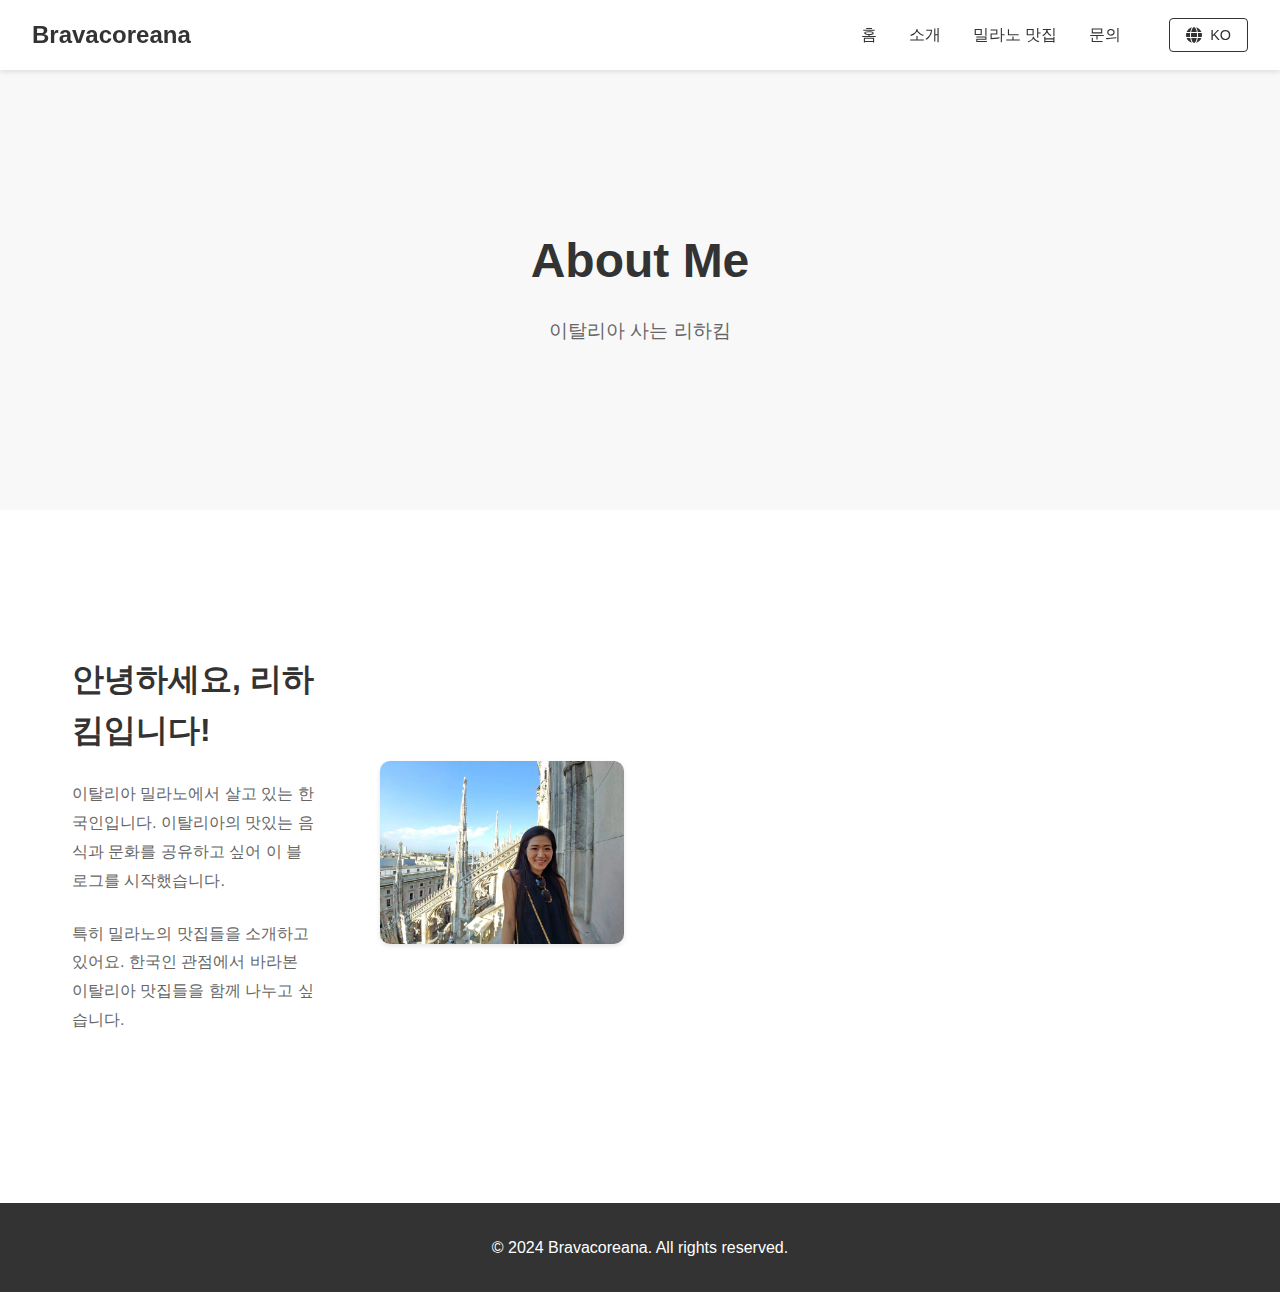
==== about/index.html @ e8a45147 "파비콘 경로 수정 및 파일 구조 정리" ====
<!DOCTYPE html>
<html lang="ko">
<head>
    <meta charset="UTF-8">
    <meta name="viewport" content="width=device-width, initial-scale=1.0">
    <title>Bravacoreana | 소개</title>
    <link rel="icon" type="image/png" href="../images/favicon.png">
    <link rel="apple-touch-icon" href="../images/favicon.png">
    <link rel="stylesheet" href="../styles.css">
    <link rel="stylesheet" href="https://cdnjs.cloudflare.com/ajax/libs/font-awesome/6.0.0/css/all.min.css">
</head>
<body>
    <nav class="navbar">
        <a href="/" class="nav-brand">Bravacoreana</a>
        <div class="nav-links">
            <a href="/" class="nav-link" data-key="home">홈</a>
            <a href="/about" class="nav-link" data-key="about">소개</a>
            <a href="/milano/fnb/" class="nav-link" data-key="restaurants">밀라노 맛집</a>
            <a href="/contact" class="nav-link" data-key="contact">문의</a>
            <div class="lang-dropdown">
                <button class="lang-dropdown-btn">
                    <i class="fas fa-globe"></i>
                    <span class="current-lang">KO</span>
                </button>
                <div class="lang-dropdown-content">
                    <a href="#" data-lang="ko">한국어</a>
                    <a href="#" data-lang="en">English</a>
                    <a href="#" data-lang="it">Italiano</a>
                </div>
            </div>
        </div>
        <div class="hamburger">
            <span></span>
            <span></span>
            <span></span>
        </div>
    </nav>

    <section class="about-hero">
        <div class="about-hero-content">
            <h1 data-key="aboutTitle">About Me</h1>
            <p data-key="aboutSubtitle">이탈리아 사는 리하킴</p>
        </div>
    </section>

    <section class="about-content">
        <div class="container">
            <div class="about-grid">
                <div class="about-text">
                    <h2 data-key="aboutGreeting">안녕하세요, 리하킴입니다!</h2>
                    <p data-key="aboutText1">이탈리아 밀라노에서 살고 있는 한국인입니다. 이탈리아의 맛있는 음식과 문화를 공유하고 싶어 이 블로그를 시작했습니다.</p>
                    <p data-key="aboutText2">특히 밀라노의 맛집들을 소개하고 있어요. 한국인 관점에서 바라본 이탈리아 맛집들을 함께 나누고 싶습니다.</p>
                </div>
                <div class="about-image">
                    <img src="../profile.jpg" alt="프로필 이미지">
                </div>
            </div>
        </div>
    </section>

    <footer>
        <p>&copy; 2024 Bravacoreana. All rights reserved.</p>
    </footer>

    <script src="../script.js"></script>
</body>
</html>
---- styles.css ----
/* CSS 변수 */
:root {
    --primary-color: #4CAF50;
    --text-color: #333;
    --text-light: #666;
    --bg-color: #fff;
    --bg-light: #f8f8f8;
    --shadow: 0 2px 5px rgba(0,0,0,0.1);
    --transition: all 0.3s ease;
    --border-radius: 10px;
    --container-width: 1200px;
}

/* 기본 스타일 */
* {
    margin: 0;
    padding: 0;
    box-sizing: border-box;
}

body {
    font-family: 'Noto Sans KR', sans-serif;
    line-height: 1.6;
    color: var(--text-color);
    background-color: var(--bg-color);
}

/* 공통 섹션 스타일 */
section {
    animation: fadeIn 1s ease-out;
    padding: 5rem 2rem;
}

.section-title {
    text-align: center;
    margin-bottom: 3rem;
}

.container {
    max-width: var(--container-width);
    margin: 0 auto;
}

/* 네비게이션 바 */
.navbar {
    position: fixed;
    top: 0;
    width: 100%;
    padding: 1rem 2rem;
    background: rgba(255, 255, 255, 0.95);
    display: flex;
    justify-content: space-between;
    align-items: center;
    z-index: 1000;
    box-shadow: var(--shadow);
}

.nav-brand {
    font-size: 1.5rem;
    font-weight: bold;
    color: var(--text-color);
    text-decoration: none !important;
}

.nav-links {
    display: flex;
    gap: 2rem;
    align-items: center;
    margin-left: auto;
}

.nav-links a {
    text-decoration: none;
    color: var(--text-color);
    transition: var(--transition);
}

.nav-links a:hover,
.nav-links a.active {
    color: var(--text-light);
}

.nav-links a.active {
    font-weight: bold;
}

.menu-btn {
    display: none;
    font-size: 1.5rem;
    cursor: pointer;
}

/* 히어로 섹션 */
.hero {
    height: 100vh;
    background: var(--bg-light);
    display: flex;
    align-items: center;
    justify-content: center;
    text-align: center;
    color: var(--text-color);
    padding: 0 20px;
    position: relative;
}

.hero-content {
    max-width: 800px;
    position: absolute;
    top: 50%;
    left: 50%;
    transform: translate(-50%, -50%);
    width: 100%;
}

.hero-content h1 {
    font-size: 3rem;
    margin-bottom: 1rem;
    font-weight: 700;
    color: var(--text-color);
}

.hero-content p {
    font-size: 1.2rem;
    margin-bottom: 2rem;
    line-height: 1.6;
    color: var(--text-light);
}

.hero-btn {
    display: inline-block;
    padding: 0.8rem 1.8rem;
    background-color: var(--text-color);
    color: white;
    text-decoration: none;
    border-radius: 25px;
    font-size: 1rem;
    transition: all 0.3s ease;
    border: 2px solid var(--text-color);
    margin-bottom: 1.5rem;
}

.hero-btn:hover {
    background-color: rgba(51, 51, 51, 0.9);
    color: white;
    transform: translateY(-1px);
}

.hero-email {
    display: flex;
    align-items: center;
    justify-content: center;
    gap: 0.5rem;
    margin-top: 1rem;
}

.hero-email i {
    color: var(--text-color);
    font-size: 1.1rem;
}

.hero-email a {
    color: var(--text-color);
    text-decoration: none;
    font-size: 1.1rem;
}

.hero-email-link {
    text-decoration: none;
    color: inherit;
    transition: var(--transition);
}

.hero-email-link:hover {
    color: var(--text-light);
}

/* 소개 섹션 */
.about {
    padding: 5rem 2rem;
    background: #fff;
}

.about h2 {
    text-align: center;
    margin-bottom: 3rem;
}

.about-content {
    max-width: 1200px;
    margin: 0 auto;
    display: grid;
    grid-template-columns: 1fr 1fr;
    gap: 2rem;
    align-items: center;
}

.about-image img {
    width: 100%;
    max-width: 500px;
    border-radius: var(--border-radius);
}

/* 소개 페이지 스타일 */
.about-hero {
    height: 50vh;
    display: flex;
    align-items: center;
    justify-content: center;
    background: var(--bg-light);
    text-align: center;
    margin-top: 60px;
}

.about-hero-content h1 {
    font-size: 3rem;
    margin-bottom: 1rem;
}

.about-hero-content p {
    font-size: 1.2rem;
    color: var(--text-light);
}

.about-grid {
    display: grid;
    grid-template-columns: 1fr 1fr;
    gap: 4rem;
    align-items: center;
    padding: 4rem 0;
}

.about-text h2 {
    font-size: 2rem;
    margin-bottom: 1.5rem;
}

.about-text p {
    margin-bottom: 1.5rem;
    line-height: 1.8;
    color: var(--text-light);
}

.about-image img {
    width: 100%;
    max-width: 500px;
    border-radius: var(--border-radius);
    box-shadow: var(--shadow);
}

/* 갤러리 섹션 */
.gallery {
    padding: 5rem 2rem;
    background: #fff;
}

.gallery h2 {
    text-align: center;
    margin-bottom: 3rem;
}

.gallery-grid {
    display: grid;
    grid-template-columns: repeat(auto-fit, minmax(300px, 1fr));
    gap: 2rem;
    max-width: 1200px;
    margin: 0 auto;
}

/* 연락처 섹션 */
.contact {
    padding: 5rem 2rem;
    background: #fff;
}

.contact h2 {
    text-align: center;
    margin-bottom: 3rem;
}

.contact-content {
    max-width: 800px;
    margin: 0 auto;
    text-align: center;
}

.contact-info {
    display: flex;
    justify-content: center;
    margin-bottom: 2rem;
}

.contact-item {
    display: flex;
    align-items: center;
    gap: 1rem;
}

.contact-item i {
    font-size: 1.5rem;
    color: var(--text-color);
}

.contact-item a {
    color: var(--text-color);
    text-decoration: none;
    font-size: 1.2rem;
    transition: var(--transition);
}

.contact-item a:hover {
    color: var(--text-light);
}

.social-links {
    margin-top: 2rem;
}

.social-icons {
    display: flex;
    gap: 2rem;
}

.social-icons a {
    font-size: 2rem;
    color: var(--text-color);
    transition: var(--transition);
}

.social-icons a:hover {
    color: var(--text-light);
}

.social-links a.naver-blog {
    color: #333;
    font-weight: 800;
    font-size: 1.5rem;
    font-family: -apple-system, BlinkMacSystemFont, "Malgun Gothic", "맑은 고딕", helvetica, "Apple SD Gothic Neo", sans-serif;
    text-decoration: none;
    padding: 0 5px;
}

.social-links a.naver-blog:hover {
    color: #666;
}

/* 푸터 */
footer {
    text-align: center;
    padding: 2rem;
    background: var(--text-color);
    color: var(--bg-color);
}

/* 맛집 페이지 스타일 */
.food-hero {
    height: 30vh;
    background: var(--bg-light);
    display: flex;
    align-items: center;
    justify-content: center;
    text-align: center;
    color: var(--text-color);
    padding: 0 20px;
    position: relative;
    margin-top: 60px;
}

.food-hero .hero-content {
    max-width: 800px;
    position: absolute;
    top: 50%;
    left: 50%;
    transform: translate(-50%, -50%);
    width: 100%;
}

.food-hero h1 {
    font-size: 3rem;
    margin-bottom: 1rem;
    font-weight: 700;
    color: var(--text-color);
}

.food-hero p {
    font-size: 1.2rem;
    margin-bottom: 2rem;
    line-height: 1.6;
    color: var(--text-light);
}

.food-list {
    padding: 5rem 2rem;
    background: #fff;
}

.food-container {
    max-width: 1200px;
    margin: 0 auto;
    display: grid;
    grid-template-columns: repeat(auto-fit, minmax(350px, 1fr));
    gap: 2rem;
}

.food-item {
    background: var(--bg-color);
    border-radius: var(--border-radius);
    overflow: hidden;
    box-shadow: var(--shadow);
    transition: var(--transition);
    position: relative;
}

.food-item.korean-recommended::before {
    content: "한국인 추천";
    position: absolute;
    top: 10px;
    right: 10px;
    background: #ff6b6b;
    color: white;
    padding: 4px 8px;
    border-radius: 4px;
    font-size: 0.8rem;
    font-weight: bold;
    z-index: 1;
}

.food-item:hover {
    transform: translateY(-5px);
}

.food-image {
    width: 100%;
    height: 250px;
    overflow: hidden;
}

.food-image iframe {
    width: 100%;
    height: 100%;
    border: 0;
}

.food-info {
    padding: 1.5rem;
}

.food-info h3 {
    margin-bottom: 0.5rem;
    font-size: 1.5rem;
}

.address {
    color: var(--text-light);
    margin-bottom: 1rem;
}

.address a {
    color: var(--text-light);
    text-decoration: none;
    transition: var(--transition);
}

.address a:hover {
    color: var(--text-color);
}

.description {
    margin-bottom: 1rem;
    line-height: 1.6;
}

.tags {
    display: flex;
    gap: 0.5rem;
    margin-bottom: 1rem;
    flex-wrap: wrap;
}

.tags span {
    background: var(--bg-light);
    padding: 0.3rem 0.8rem;
    border-radius: 20px;
    font-size: 0.9rem;
    color: var(--text-light);
}

.rating {
    color: #ffd700;
}

.rating-number {
    margin-left: 0.5rem;
    color: var(--text-light);
    font-size: 0.9rem;
}

.nav-links a.active {
    color: #000;
    font-weight: bold;
}

@media (max-width: 768px) {
    .food-container {
        grid-template-columns: 1fr;
    }
    
    .food-hero {
        height: 50vh;
    }
}

/* 서비스 옵션 스타일 */
.service-options {
    display: flex;
    gap: 1rem;
    margin: 1rem 0;
    flex-wrap: wrap;
}

.service-item {
    display: flex;
    align-items: center;
    gap: 0.5rem;
    background: var(--bg-light);
    padding: 0.5rem 1rem;
    border-radius: 20px;
    font-size: 0.9rem;
    color: var(--text-light);
}

.service-item i {
    color: var(--primary-color);
}

/* 가까운 명소 스타일 */
.nearby-attractions {
    margin-top: 1rem;
    padding-top: 1rem;
    border-top: 1px solid #eee;
}

.nearby-attractions h4 {
    display: flex;
    align-items: center;
    gap: 0.5rem;
    color: var(--text-color);
    margin-bottom: 0.5rem;
}

.nearby-attractions h4 i {
    color: var(--primary-color);
}

.nearby-attractions ul {
    list-style: none;
    padding: 0;
    margin: 0;
}

.nearby-attractions li {
    color: var(--text-light);
    font-size: 0.9rem;
    margin-bottom: 0.3rem;
}

/* 반응형 디자인 수정 */
@media (max-width: 768px) {
    .service-options {
        flex-direction: column;
        gap: 0.5rem;
    }
    
    .service-item {
        width: 100%;
        justify-content: center;
    }
}

/* 뷰 토글 버튼 스타일 */
.view-toggle {
    display: flex;
    justify-content: flex-end;
    margin: 2rem auto;
    max-width: var(--container-width);
    padding: 0 2rem;
}

.view-toggle button {
    position: relative;
    width: 70px;
    height: 35px;
    border: none;
    border-radius: 35px;
    background: #F5E6D3;
    cursor: pointer;
    padding: 0;
    transition: var(--transition);
    display: flex;
    align-items: center;
}

.view-toggle button::before {
    content: "";
    position: absolute;
    left: 4px;
    width: 27px;
    height: 27px;
    border-radius: 50%;
    background: white;
    transition: var(--transition);
    top: 4px;
    box-shadow: var(--shadow);
}

.view-toggle button.active {
    background: var(--primary-color);
}

.view-toggle button.active::before {
    left: calc(100% - 31px);
}

.view-toggle button i {
    position: absolute;
    font-size: 0.9rem;
    transition: var(--transition);
    color: #8B7355;
}

.view-toggle button i.fa-th-large {
    right: 8px;
}

.view-toggle button i.fa-list {
    left: 8px;
}

.view-toggle button.active i.fa-th-large {
    color: rgba(255, 255, 255, 0.5);
}

.view-toggle button.active i.fa-list {
    color: white;
}

.view-toggle button:not(.active) i.fa-th-large {
    color: #8B7355;
}

.view-toggle button:not(.active) i.fa-list {
    color: rgba(139, 115, 85, 0.5);
}

/* 리스트형 뷰 스타일 */
.food-container.list-view {
    grid-template-columns: 1fr;
    gap: 1.5rem;
}

.food-container.list-view .food-item {
    display: flex;
    min-height: 180px;
    height: auto;
}

.food-container.list-view .food-image {
    flex: 0 0 180px;
    height: auto;
    min-height: 180px;
}

.food-container.list-view .food-info {
    flex: 1;
    padding: 1.2rem;
    display: grid;
    grid-template-columns: 1fr 1fr;
    gap: 1rem;
    overflow: visible;
}

.food-container.list-view .food-info .main-info {
    grid-column: 1;
    display: flex;
    flex-direction: column;
    gap: 0.5rem;
}

.food-container.list-view .food-info .sub-info {
    grid-column: 2;
    display: flex;
    flex-direction: column;
    gap: 0.5rem;
}

.food-container.list-view .food-info h3 {
    margin: 0;
    font-size: 1.2rem;
}

.food-container.list-view .food-info .description {
    margin: 0.5rem 0;
    line-height: 1.4;
    font-size: 0.95rem;
}

.food-container.list-view .food-info .tags {
    margin: 0.5rem 0;
    display: flex;
    flex-wrap: wrap;
    gap: 0.4rem;
}

.food-container.list-view .food-info .tags span {
    padding: 0.2rem 0.6rem;
    font-size: 0.85rem;
}

.food-container.list-view .food-info .rating {
    margin: 0.5rem 0;
}

.food-container.list-view .food-info .service-options {
    margin: 0;
    display: flex;
    flex-wrap: wrap;
    gap: 0.5rem;
}

.food-container.list-view .food-info .service-options .service-item {
    padding: 0.3rem 0.8rem;
    font-size: 0.85rem;
}

.food-container.list-view .nearby-attractions {
    margin: 0;
    font-size: 0.9rem;
}

.food-container.list-view .nearby-attractions h4 {
    margin: 0 0 0.3rem 0;
    font-size: 1rem;
}

.food-container.list-view .nearby-attractions ul {
    margin: 0;
    padding-left: 1.2rem;
}

.food-container.list-view .food-item.korean-recommended .title-area::after {
    content: "한국인 추천";
    background: #ff6b6b;
    color: white;
    padding: 4px 12px;
    border-radius: 4px;
    font-size: 0.8rem;
    font-weight: bold;
}

@media (max-width: 768px) {
    .food-container.list-view .food-item {
        flex-direction: column;
        height: auto;
    }
    
    .food-container.list-view .food-image {
        width: 100%;
        height: 180px;
        flex: none;
    }

    .food-container.list-view .food-info {
        padding: 1rem;
        grid-template-columns: 1fr;
        gap: 0.8rem;
    }

    .food-container.list-view .food-info .main-info,
    .food-container.list-view .food-info .sub-info {
        grid-column: 1;
    }
}

/* 지도 뷰 스타일 */
.map-view {
    display: none;
    height: 600px;
    margin: 0 auto;
    max-width: var(--container-width);
    padding: 0 2rem;
}

.map-view.active {
    display: block;
}

.food-list.hidden {
    display: none;
}

/* 애니메이션 */
@keyframes fadeIn {
    from {
        opacity: 0;
        transform: translateY(20px);
    }
    to {
        opacity: 1;
        transform: translateY(0);
    }
}

/* 반응형 디자인 */
@media (max-width: 768px) {
    .nav-links {
        position: fixed;
        top: 0;
        left: 0;
        width: 100%;
        height: 100vh;
        background: rgba(255, 255, 255, 0.98);
        display: flex;
        flex-direction: column;
        justify-content: center;
        align-items: center;
        gap: 2rem;
        transform: translateX(100%);
        transition: transform 0.3s ease-in-out;
        z-index: 1000;
        padding: 2rem;
        margin-left: 0;
    }

    .nav-links.active {
        transform: translateX(0);
    }

    .nav-links a {
        font-size: 1.5rem;
        color: var(--text-color);
        text-decoration: none;
        transition: color 0.3s ease;
        padding: 1rem;
        width: 100%;
        text-align: center;
        border-bottom: 1px solid rgba(0, 0, 0, 0.1);
    }

    .nav-links a:last-child {
        border-bottom: none;
    }

    .nav-links a:hover {
        color: var(--primary-color);
    }

    .hamburger {
        display: block;
        position: fixed;
        top: 1rem;
        right: 1rem;
        z-index: 1001;
        background: none;
        border: none;
        cursor: pointer;
        padding: 0.5rem;
    }

    .hamburger span {
        display: block;
        width: 25px;
        height: 3px;
        background-color: var(--text-color);
        margin: 5px 0;
        transition: all 0.3s ease;
    }

    .hamburger.active span:nth-child(1) {
        transform: rotate(45deg) translate(5px, 5px);
    }

    .hamburger.active span:nth-child(2) {
        opacity: 0;
    }

    .hamburger.active span:nth-child(3) {
        transform: rotate(-45deg) translate(7px, -6px);
    }

    .about-content,
    .food-container.list-view .food-info {
        grid-template-columns: 1fr;
    }

    .hero-content h1 {
        font-size: 2rem;
    }

    .hero-content p {
        font-size: 1rem;
    }
    
    .hero-btn {
        padding: 0.8rem 1.5rem;
        font-size: 1rem;
    }

    .food-container.list-view .food-item {
        flex-direction: column;
    }
    
    .food-container.list-view .food-image {
        width: 100%;
        height: 180px;
        flex: none;
    }

    .food-container.list-view .food-info {
        padding: 1rem;
        grid-template-columns: 1fr;
        gap: 0.8rem;
    }

    .food-container.list-view .food-info .main-info,
    .food-container.list-view .food-info .sub-info {
        grid-column: 1;
    }

    .service-options {
        flex-direction: column;
        gap: 0.5rem;
    }
    
    .service-item {
        width: 100%;
        justify-content: center;
    }

    .hero-email {
        font-size: 0.9rem;
    }
    
    .hero-email i {
        font-size: 1rem;
    }
    
    .hero-email a {
        font-size: 0.9rem;
    }

    .about-hero-content h1 {
        font-size: 2rem;
    }
    
    .about-hero-content p {
        font-size: 1rem;
    }
    
    .about-grid {
        grid-template-columns: 1fr;
        gap: 2rem;
        padding: 2rem 0;
    }
    
    .about-text h2 {
        font-size: 1.5rem;
    }
}

/* 문의 페이지 스타일 */
.contact-hero {
    height: 100vh;
    display: flex;
    align-items: center;
    justify-content: center;
    background: var(--bg-light);
    text-align: center;
    margin-top: 60px;
}

.contact-hero-content {
    max-width: 600px;
    padding: 0 2rem;
}

.contact-hero-content h1 {
    font-size: 3rem;
    margin-bottom: 1rem;
    color: var(--text-color);
    font-weight: 500;
}

.contact-hero-content p {
    font-size: 1.2rem;
    color: var(--text-light);
    margin-bottom: 3rem;
}

.contact-info {
    margin-bottom: 3rem;
}

.contact-item {
    display: flex;
    align-items: center;
    justify-content: center;
    gap: 1rem;
}

.contact-item i {
    font-size: 1.5rem;
    color: var(--text-color);
}

.contact-item a {
    color: var(--text-color);
    text-decoration: none;
    font-size: 1.3rem;
    transition: var(--transition);
}

.contact-item a:hover {
    color: var(--text-light);
}

.social-icons {
    display: flex;
    justify-content: center;
    gap: 2rem;
}

.social-icons a {
    font-size: 1.8rem;
    color: var(--text-color);
    transition: var(--transition);
    width: 60px;
    height: 60px;
    display: flex;
    align-items: center;
    justify-content: center;
    border: 1px solid rgba(0, 0, 0, 0.1);
    border-radius: 50%;
}

.social-icons a:hover {
    color: var(--text-light);
    border-color: var(--text-light);
    transform: translateY(-3px);
}

.social-icons .naver-blog {
    font-family: 'Arial', sans-serif;
    font-weight: bold;
    font-size: 1.6rem;
}

@media (max-width: 768px) {
    .contact-hero-content h1 {
        font-size: 2.5rem;
    }
    
    .contact-hero-content p {
        font-size: 1.1rem;
        margin-bottom: 2rem;
    }
    
    .contact-item i {
        font-size: 1.3rem;
    }
    
    .contact-item a {
        font-size: 1.1rem;
    }
    
    .social-icons {
        gap: 1.5rem;
    }
    
    .social-icons a {
        font-size: 1.6rem;
        width: 50px;
        height: 50px;
    }
}

/* 언어 드롭다운 스타일 */
.lang-dropdown {
    position: relative;
    margin-left: 1rem;
}

.lang-dropdown-btn {
    display: flex;
    align-items: center;
    gap: 0.5rem;
    background: none;
    border: 1px solid var(--text-color);
    color: var(--text-color);
    padding: 0.5rem 1rem;
    border-radius: 4px;
    cursor: pointer;
    font-size: 0.9rem;
    transition: var(--transition);
}

.lang-dropdown-btn:hover {
    background: var(--text-color);
    color: white;
}

.lang-dropdown-btn i {
    font-size: 1rem;
}

.lang-dropdown-content {
    display: none;
    position: absolute;
    top: 100%;
    right: 0;
    background: white;
    min-width: 120px;
    box-shadow: var(--shadow);
    border-radius: 4px;
    margin-top: 0.5rem;
    z-index: 1000;
}

.lang-dropdown-content.active {
    display: block;
}

.lang-dropdown-content a {
    display: block;
    padding: 0.8rem 1rem;
    color: var(--text-color);
    text-decoration: none;
    transition: var(--transition);
    font-size: 0.9rem;
}

.lang-dropdown-content a:hover {
    background: var(--bg-light);
    color: var(--text-color);
}

.lang-dropdown-content a.active {
    background: var(--bg-light);
    color: var(--text-color);
    font-weight: bold;
}

@media (max-width: 768px) {
    .lang-dropdown {
        margin: 1rem 0;
        width: 100%;
    }
    
    .lang-dropdown-btn {
        width: 100%;
        justify-content: center;
        padding: 0.8rem;
        font-size: 1rem;
    }
    
    .lang-dropdown-content {
        position: static;
        width: 100%;
        margin-top: 0;
        box-shadow: none;
        border-top: 1px solid rgba(0, 0, 0, 0.1);
    }
    
    .lang-dropdown-content a {
        padding: 1rem;
        text-align: center;
        border-bottom: 1px solid rgba(0, 0, 0, 0.1);
    }
    
    .lang-dropdown-content a:last-child {
        border-bottom: none;
    }
}
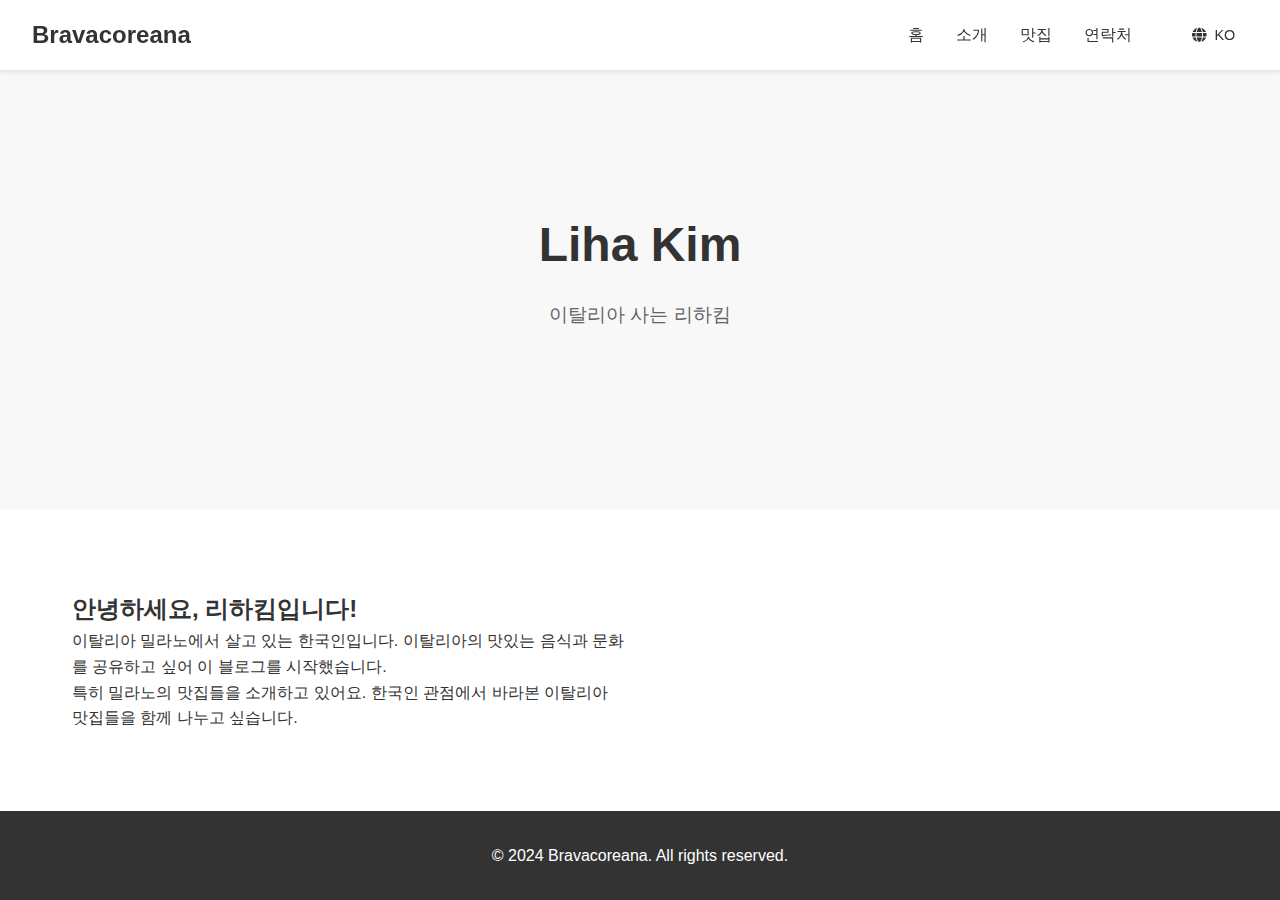
==== commit 891a9ee2: "fix: 모든 페이지의 초기 텍스트 제거하여 언어 전환 깜빡임 현상 해결" ====
--- a/about/index.html
+++ b/about/index.html
@@ -6,26 +6,26 @@
     <title>Bravacoreana | 소개</title>
     <link rel="icon" type="image/png" href="../images/favicon.png">
     <link rel="apple-touch-icon" href="../images/favicon.png">
-    <link rel="stylesheet" href="../styles.css">
+    <link rel="stylesheet" href="/styles.css">
     <link rel="stylesheet" href="https://cdnjs.cloudflare.com/ajax/libs/font-awesome/6.0.0/css/all.min.css">
 </head>
 <body>
     <nav class="navbar">
         <a href="/" class="nav-brand">Bravacoreana</a>
         <div class="nav-links">
-            <a href="/" class="nav-link" data-key="home">홈</a>
-            <a href="/about" class="nav-link" data-key="about">소개</a>
-            <a href="/milano/fnb/" class="nav-link" data-key="restaurants">밀라노 맛집</a>
-            <a href="/contact" class="nav-link" data-key="contact">문의</a>
+            <a href="/" class="nav-link" data-key="home"></a>
+            <a href="/about" class="nav-link" data-key="about"></a>
+            <a href="/milano/fnb/" class="nav-link" data-key="restaurants"></a>
+            <a href="/contact" class="nav-link" data-key="contact"></a>
             <div class="lang-dropdown">
                 <button class="lang-dropdown-btn">
                     <i class="fas fa-globe"></i>
-                    <span class="current-lang">KO</span>
+                    <span class="current-lang"></span>
                 </button>
                 <div class="lang-dropdown-content">
-                    <a href="#" data-lang="ko">한국어</a>
-                    <a href="#" data-lang="en">English</a>
-                    <a href="#" data-lang="it">Italiano</a>
+                    <a href="#" data-lang="ko"></a>
+                    <a href="#" data-lang="en"></a>
+                    <a href="#" data-lang="it"></a>
                 </div>
             </div>
         </div>
@@ -36,25 +36,18 @@
         </div>
     </nav>
 
-    <section class="about-hero">
-        <div class="about-hero-content">
-            <h1 data-key="aboutTitle">About Me</h1>
-            <p data-key="aboutSubtitle">이탈리아 사는 리하킴</p>
+    <section class="hero about-hero">
+        <div class="hero-content">
+            <h1 data-key="aboutTitle"></h1>
+            <p data-key="aboutSubtitle"></p>
         </div>
     </section>
 
     <section class="about-content">
         <div class="container">
-            <div class="about-grid">
-                <div class="about-text">
-                    <h2 data-key="aboutGreeting">안녕하세요, 리하킴입니다!</h2>
-                    <p data-key="aboutText1">이탈리아 밀라노에서 살고 있는 한국인입니다. 이탈리아의 맛있는 음식과 문화를 공유하고 싶어 이 블로그를 시작했습니다.</p>
-                    <p data-key="aboutText2">특히 밀라노의 맛집들을 소개하고 있어요. 한국인 관점에서 바라본 이탈리아 맛집들을 함께 나누고 싶습니다.</p>
-                </div>
-                <div class="about-image">
-                    <img src="../profile.jpg" alt="프로필 이미지">
-                </div>
-            </div>
+            <h2 data-key="aboutGreeting"></h2>
+            <p data-key="aboutText1"></p>
+            <p data-key="aboutText2"></p>
         </div>
     </section>
 
@@ -62,6 +55,6 @@
         <p>&copy; 2024 Bravacoreana. All rights reserved.</p>
     </footer>
 
-    <script src="../script.js"></script>
+    <script src="/script.js"></script>
 </body>
 </html> --- a/styles.css
+++ b/styles.css
@@ -64,8 +64,8 @@
 
 .nav-links {
     display: flex;
+    align-items: center;
     gap: 2rem;
-    align-items: center;
     margin-left: auto;
 }
 
@@ -828,6 +828,8 @@
         z-index: 1000;
         padding: 2rem;
         margin-left: 0;
+        opacity: 1;
+        visibility: visible;
     }
 
     .nav-links.active {
@@ -850,7 +852,7 @@
     }
 
     .nav-links a:hover {
-        color: var(--primary-color);
+        color: #333333;
     }
 
     .hamburger {
@@ -964,6 +966,37 @@
     .about-text h2 {
         font-size: 1.5rem;
     }
+
+    .lang-dropdown {
+        position: relative;
+        margin: 15px 0;
+        margin-left: auto;
+    }
+
+    .lang-dropdown-content {
+        position: fixed;
+        top: 50%;
+        right: 10%;
+        transform: translate(0, -50%);
+        background: white;
+        padding: 20px;
+        border-radius: 12px;
+        box-shadow: 0 4px 20px rgba(0,0,0,0.12);
+        z-index: 1000;
+        width: 80%;
+        max-width: 300px;
+        display: none;
+        opacity: 0;
+        visibility: hidden;
+        border: 1px solid #e0e0e0;
+        transition: opacity 0.3s ease, visibility 0.3s ease;
+    }
+
+    .lang-dropdown-content.show {
+        display: block;
+        opacity: 1;
+        visibility: visible;
+    }
 }
 
 /* 문의 페이지 스타일 */
@@ -1082,33 +1115,27 @@
     }
 }
 
-/* 언어 드롭다운 스타일 */
+/* 언어 드롭다운 */
 .lang-dropdown {
     position: relative;
     margin-left: 1rem;
 }
 
 .lang-dropdown-btn {
+    background: none;
+    border: none;
+    color: var(--text-color);
+    font-size: 0.9rem;
+    cursor: pointer;
+    padding: 0.5rem 0.8rem;
     display: flex;
     align-items: center;
     gap: 0.5rem;
-    background: none;
-    border: 1px solid var(--text-color);
-    color: var(--text-color);
-    padding: 0.5rem 1rem;
-    border-radius: 4px;
-    cursor: pointer;
-    font-size: 0.9rem;
     transition: var(--transition);
 }
 
 .lang-dropdown-btn:hover {
-    background: var(--text-color);
-    color: white;
-}
-
-.lang-dropdown-btn i {
-    font-size: 1rem;
+    color: var(--text-light);
 }
 
 .lang-dropdown-content {
@@ -1117,24 +1144,27 @@
     top: 100%;
     right: 0;
     background: white;
-    min-width: 120px;
-    box-shadow: var(--shadow);
-    border-radius: 4px;
+    min-width: 100px;
+    border-radius: 8px;
+    box-shadow: 0 4px 12px rgba(0, 0, 0, 0.1);
+    z-index: 1000;
     margin-top: 0.5rem;
-    z-index: 1000;
-}
-
-.lang-dropdown-content.active {
+    padding: 0.5rem;
+}
+
+.lang-dropdown-content.show {
     display: block;
 }
 
 .lang-dropdown-content a {
     display: block;
-    padding: 0.8rem 1rem;
+    padding: 0.6rem 1rem;
     color: var(--text-color);
     text-decoration: none;
-    transition: var(--transition);
+    transition: all 0.2s ease;
+    white-space: nowrap;
     font-size: 0.9rem;
+    border-radius: 4px;
 }
 
 .lang-dropdown-content a:hover {
@@ -1145,37 +1175,107 @@
 .lang-dropdown-content a.active {
     background: var(--bg-light);
     color: var(--text-color);
-    font-weight: bold;
+    font-weight: 500;
 }
 
 @media (max-width: 768px) {
     .lang-dropdown {
-        margin: 1rem 0;
-        width: 100%;
-    }
-    
+        position: relative;
+        margin: 15px 0;
+    }
+
     .lang-dropdown-btn {
         width: 100%;
+        padding: 12px 20px;
+        background: #ffffff;
+        border: 2px solid #e0e0e0;
+        border-radius: 8px;
+        color: #333333;
+        font-size: 16px;
+        font-weight: 500;
+        display: flex;
+        align-items: center;
         justify-content: center;
-        padding: 0.8rem;
-        font-size: 1rem;
-    }
-    
+        gap: 8px;
+        transition: all 0.2s ease;
+        box-shadow: 0 2px 4px rgba(0,0,0,0.05);
+    }
+
+    .lang-dropdown-btn:hover {
+        background: #f5f5f5;
+        border-color: #d0d0d0;
+        transform: translateY(-1px);
+        box-shadow: 0 3px 6px rgba(0,0,0,0.08);
+    }
+
+    .lang-dropdown-btn i {
+        font-size: 16px;
+        color: #666666;
+    }
+
     .lang-dropdown-content {
-        position: static;
-        width: 100%;
-        margin-top: 0;
-        box-shadow: none;
-        border-top: 1px solid rgba(0, 0, 0, 0.1);
-    }
-    
+        position: fixed;
+        top: 50%;
+        left: 50%;
+        transform: translate(-50%, -50%);
+        background: white;
+        padding: 20px;
+        border-radius: 12px;
+        box-shadow: 0 4px 20px rgba(0,0,0,0.12);
+        z-index: 1000;
+        width: 80%;
+        max-width: 300px;
+        display: none;
+        opacity: 0;
+        visibility: hidden;
+        border: 1px solid #e0e0e0;
+    }
+
     .lang-dropdown-content a {
-        padding: 1rem;
+        display: block;
+        padding: 12px 20px;
+        color: #333333;
+        text-decoration: none;
+        border-radius: 6px;
+        margin: 8px 0;
+        transition: all 0.2s ease;
+        font-weight: 500;
         text-align: center;
-        border-bottom: 1px solid rgba(0, 0, 0, 0.1);
-    }
-    
+        background: #ffffff;
+        border: 1px solid #e0e0e0;
+    }
+
     .lang-dropdown-content a:last-child {
-        border-bottom: none;
+        margin-bottom: 0;
+        border: 1px solid #e0e0e0;
+    }
+
+    .lang-dropdown-content a:hover {
+        background: #f5f5f5;
+        border-color: #d0d0d0;
+        transform: translateX(3px);
+    }
+
+    .lang-dropdown-content a.active {
+        background: #f5f5f5;
+        border-color: #d0d0d0;
+        color: #333333;
+        font-weight: 600;
+    }
+
+    .lang-dropdown-content.show {
+        display: block;
+        opacity: 1;
+        visibility: visible;
+        animation: fadeIn 0.3s ease;
+    }
+
+    @keyframes fadeIn {
+        from {
+            opacity: 0;
+        }
+        to {
+            opacity: 1;
+        }
     }
 } 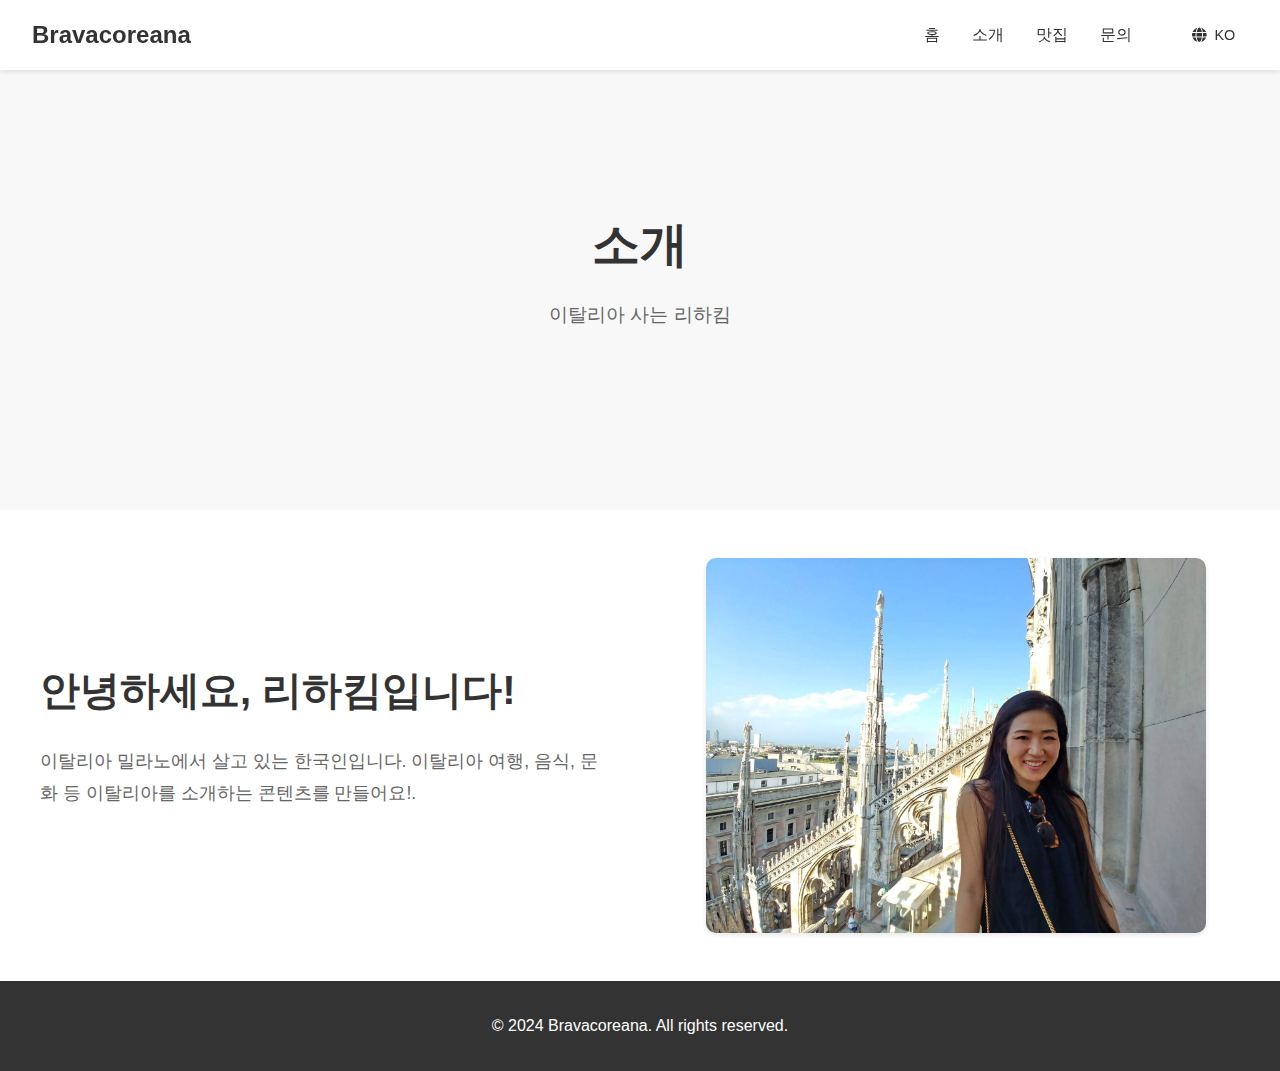
==== commit 2cc417d5: "feat: 다국어 지원 및 페이지 레이아웃 개선" ====
--- a/about/index.html
+++ b/about/index.html
@@ -45,9 +45,16 @@
 
     <section class="about-content">
         <div class="container">
-            <h2 data-key="aboutGreeting"></h2>
-            <p data-key="aboutText1"></p>
-            <p data-key="aboutText2"></p>
+            <div class="about-content-wrapper">
+                <div class="about-text">
+                    <h2 data-key="aboutGreeting"></h2>
+                    <p data-key="aboutText1"></p>
+                    <p data-key="aboutText2"></p>
+                </div>
+                <div class="about-image">
+                    <img src="/profile.jpg" alt="Liha Kim" class="profile-image">
+                </div>
+            </div>
         </div>
     </section>
 
--- a/styles.css
+++ b/styles.css
@@ -90,7 +90,7 @@
     cursor: pointer;
 }
 
-/* 히어로 섹션 */
+/* 메인 페이지 히어로 섹션 */
 .hero {
     height: 100vh;
     background: var(--bg-light);
@@ -101,6 +101,7 @@
     color: var(--text-color);
     padding: 0 20px;
     position: relative;
+    margin-top: 60px;
 }
 
 .hero-content {
@@ -174,50 +175,40 @@
     color: var(--text-light);
 }
 
-/* 소개 섹션 */
-.about {
-    padding: 5rem 2rem;
-    background: #fff;
-}
-
-.about h2 {
-    text-align: center;
-    margin-bottom: 3rem;
-}
-
-.about-content {
-    max-width: 1200px;
-    margin: 0 auto;
-    display: grid;
-    grid-template-columns: 1fr 1fr;
-    gap: 2rem;
-    align-items: center;
-}
-
-.about-image img {
-    width: 100%;
-    max-width: 500px;
-    border-radius: var(--border-radius);
-}
-
-/* 소개 페이지 스타일 */
+/* 소개 페이지 히어로 섹션 */
 .about-hero {
     height: 50vh;
+    background: var(--bg-light);
     display: flex;
     align-items: center;
     justify-content: center;
-    background: var(--bg-light);
     text-align: center;
+    color: var(--text-color);
+    padding: 0 20px;
+    position: relative;
     margin-top: 60px;
 }
 
-.about-hero-content h1 {
+.about-hero .hero-content {
+    max-width: 800px;
+    position: absolute;
+    top: 50%;
+    left: 50%;
+    transform: translate(-50%, -50%);
+    width: 100%;
+}
+
+.about-hero h1 {
     font-size: 3rem;
     margin-bottom: 1rem;
-}
-
-.about-hero-content p {
+    font-weight: 700;
+    color: var(--text-color);
+}
+
+.about-hero p {
     font-size: 1.2rem;
+    margin-bottom: 2rem;
+    line-height: 1.6;
     color: var(--text-light);
 }
 
@@ -245,6 +236,88 @@
     max-width: 500px;
     border-radius: var(--border-radius);
     box-shadow: var(--shadow);
+}
+
+/* 소개 페이지 콘텐츠 스타일 */
+.about-content {
+    padding: 3rem 2rem;
+    background: #fff;
+    min-height: 50vh;
+    display: flex;
+    align-items: center;
+}
+
+.about-content-wrapper {
+    max-width: 1200px;
+    margin: 0 auto;
+    display: grid;
+    grid-template-columns: 1fr 1fr;
+    gap: 4rem;
+    align-items: center;
+}
+
+.about-text {
+    text-align: left;
+}
+
+.about-text h2 {
+    font-size: 2.5rem;
+    margin-bottom: 1.5rem;
+    color: var(--text-color);
+}
+
+.about-text p {
+    font-size: 1.1rem;
+    line-height: 1.8;
+    color: var(--text-light);
+    margin-bottom: 1.5rem;
+}
+
+.about-image {
+    display: flex;
+    justify-content: center;
+    align-items: center;
+}
+
+.profile-image {
+    width: 100%;
+    max-width: 500px;
+    border-radius: var(--border-radius);
+    box-shadow: 0 10px 30px rgba(0, 0, 0, 0.1);
+    transition: transform 0.3s ease;
+}
+
+.profile-image:hover {
+    transform: translateY(-5px);
+}
+
+/* 반응형 디자인 */
+@media (max-width: 768px) {
+    .about-hero {
+        height: 40vh;
+    }
+
+    .about-content {
+        padding: 2rem 1rem;
+        min-height: 60vh;
+    }
+
+    .about-content-wrapper {
+        grid-template-columns: 1fr;
+        gap: 2rem;
+    }
+
+    .about-text h2 {
+        font-size: 2rem;
+    }
+
+    .about-text p {
+        font-size: 1rem;
+    }
+
+    .profile-image {
+        max-width: 100%;
+    }
 }
 
 /* 갤러리 섹션 */
@@ -999,33 +1072,41 @@
     }
 }
 
-/* 문의 페이지 스타일 */
+/* 문의 페이지 히어로 섹션 */
 .contact-hero {
     height: 100vh;
+    background: var(--bg-light);
     display: flex;
     align-items: center;
     justify-content: center;
-    background: var(--bg-light);
     text-align: center;
+    color: var(--text-color);
+    padding: 0 20px;
+    position: relative;
     margin-top: 60px;
 }
 
-.contact-hero-content {
-    max-width: 600px;
-    padding: 0 2rem;
-}
-
-.contact-hero-content h1 {
+.contact-hero .hero-content {
+    max-width: 800px;
+    position: absolute;
+    top: 50%;
+    left: 50%;
+    transform: translate(-50%, -50%);
+    width: 100%;
+}
+
+.contact-hero h1 {
     font-size: 3rem;
     margin-bottom: 1rem;
-    color: var(--text-color);
-    font-weight: 500;
-}
-
-.contact-hero-content p {
+    font-weight: 700;
+    color: var(--text-color);
+}
+
+.contact-hero p {
     font-size: 1.2rem;
-    color: var(--text-light);
-    margin-bottom: 3rem;
+    margin-bottom: 2rem;
+    line-height: 1.6;
+    color: var(--text-light);
 }
 
 .contact-info {
@@ -1278,4 +1359,75 @@
             opacity: 1;
         }
     }
+}
+
+/* Contact Hero Styles */
+.hero-contact-info {
+    margin-top: 2rem;
+    display: flex;
+    flex-direction: column;
+    align-items: center;
+    gap: 1.5rem;
+}
+
+.hero-email {
+    display: flex;
+    align-items: center;
+    gap: 0.5rem;
+    font-size: 1.2rem;
+}
+
+.hero-email a {
+    color: inherit;
+    text-decoration: none;
+    transition: color 0.3s ease;
+}
+
+.hero-email a:hover {
+    color: #666;
+}
+
+.hero-social {
+    display: flex;
+    gap: 1.5rem;
+    font-size: 1.5rem;
+}
+
+.hero-social a {
+    color: inherit;
+    text-decoration: none;
+    transition: color 0.3s ease;
+}
+
+.hero-social a:hover {
+    color: #666;
+}
+
+.hero-social .naver-blog {
+    font-family: Arial, sans-serif;
+    font-weight: bold;
+    font-size: 1.2rem;
+}
+
+/* 반응형 디자인 */
+@media (max-width: 768px) {
+    .hero h1,
+    .about-hero h1,
+    .contact-hero h1 {
+        font-size: 2rem;
+    }
+
+    .hero p,
+    .about-hero p,
+    .contact-hero p {
+        font-size: 1rem;
+    }
+
+    .about-hero {
+        height: 40vh;
+    }
+
+    .contact-hero {
+        height: 60vh;
+    }
 } 